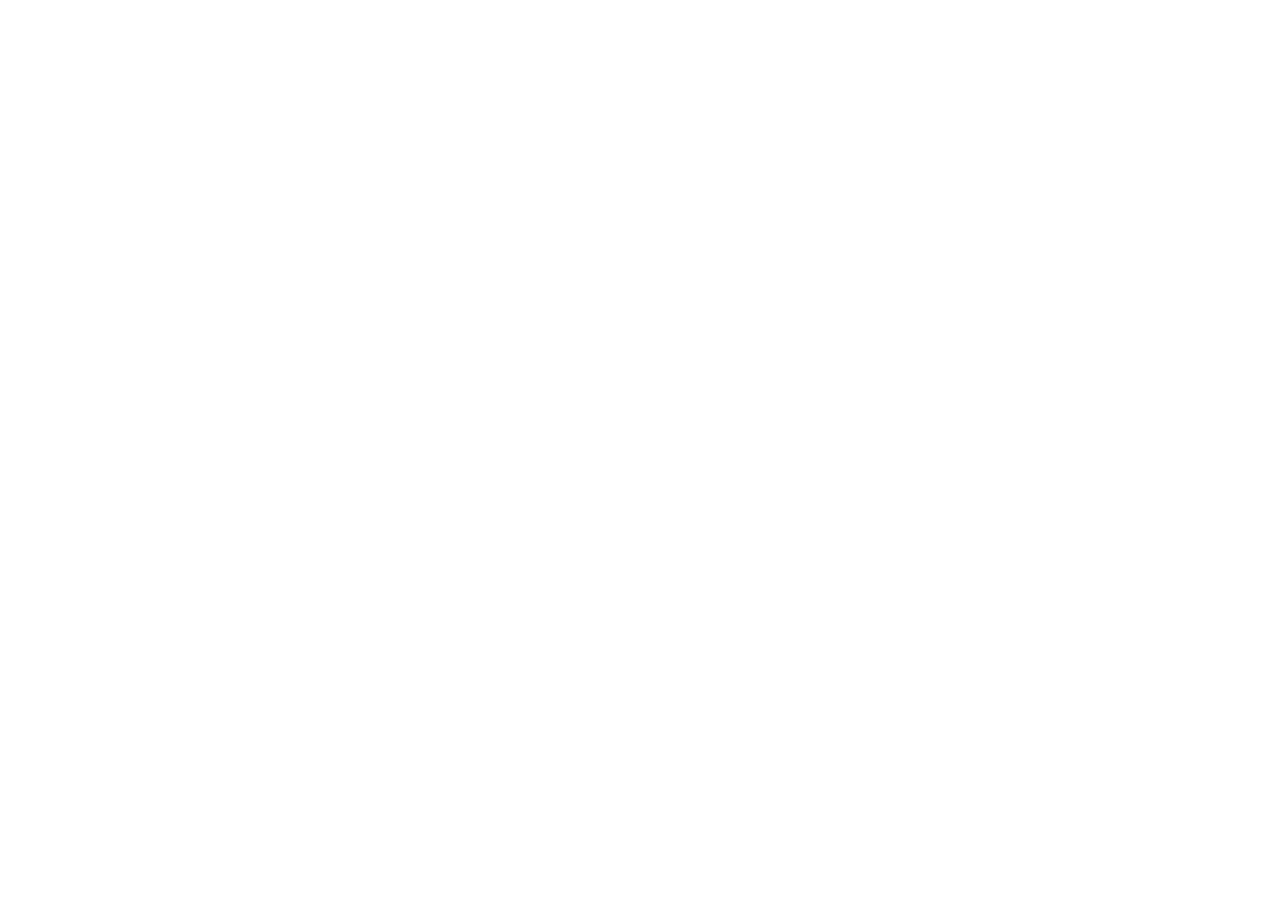
==== index.html @ 78853125 "modularização" ====
<!DOCTYPE html>
<html lang="pt-br">
<head>
    <meta charset="UTF-8">
    <meta name="viewport" content="width=device-width, initial-scale=1.0">
    <title>Document</title>
</head>
<body>
    <script type="module" src="./app.js"></script>
</body>
</html>
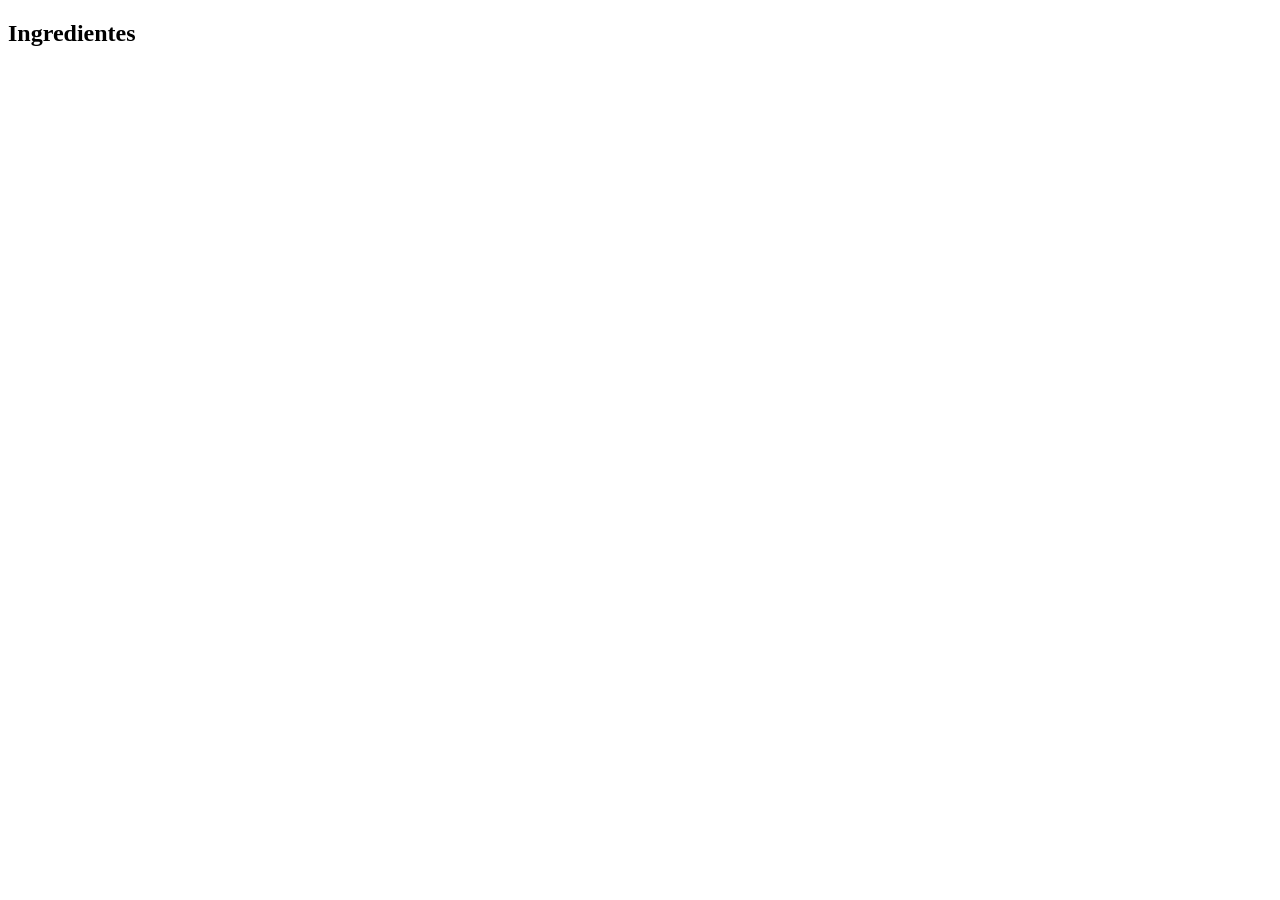
==== commit fef16288: "imagens" ====
--- a/index.html
+++ b/index.html
@@ -6,6 +6,11 @@
     <title>Document</title>
 </head>
 <body>
-    <script type="module" src="./app.js"></script>
+   <section>
+    <h1>Ingredientes</h1>
+   </section>
+   
+   
+    <script type='module' src="./app.js"></script>
 </body>
 </html>
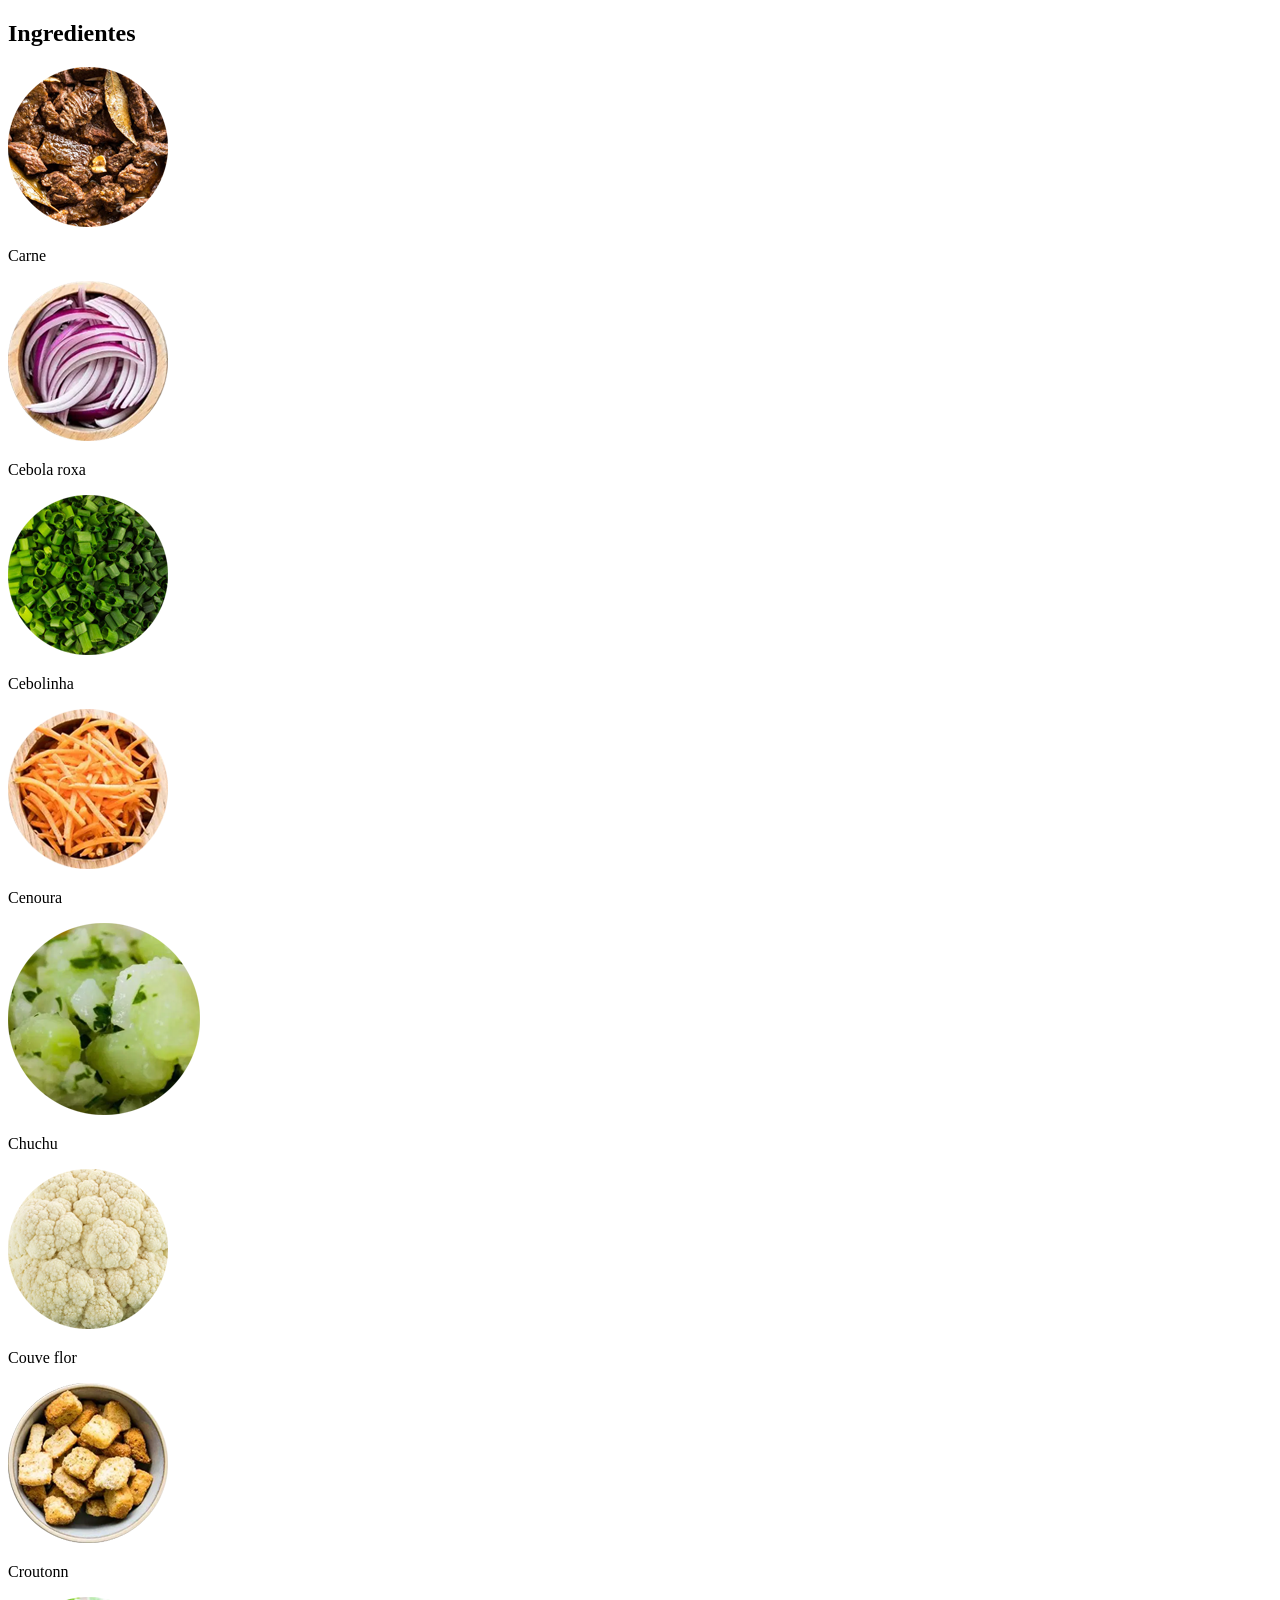
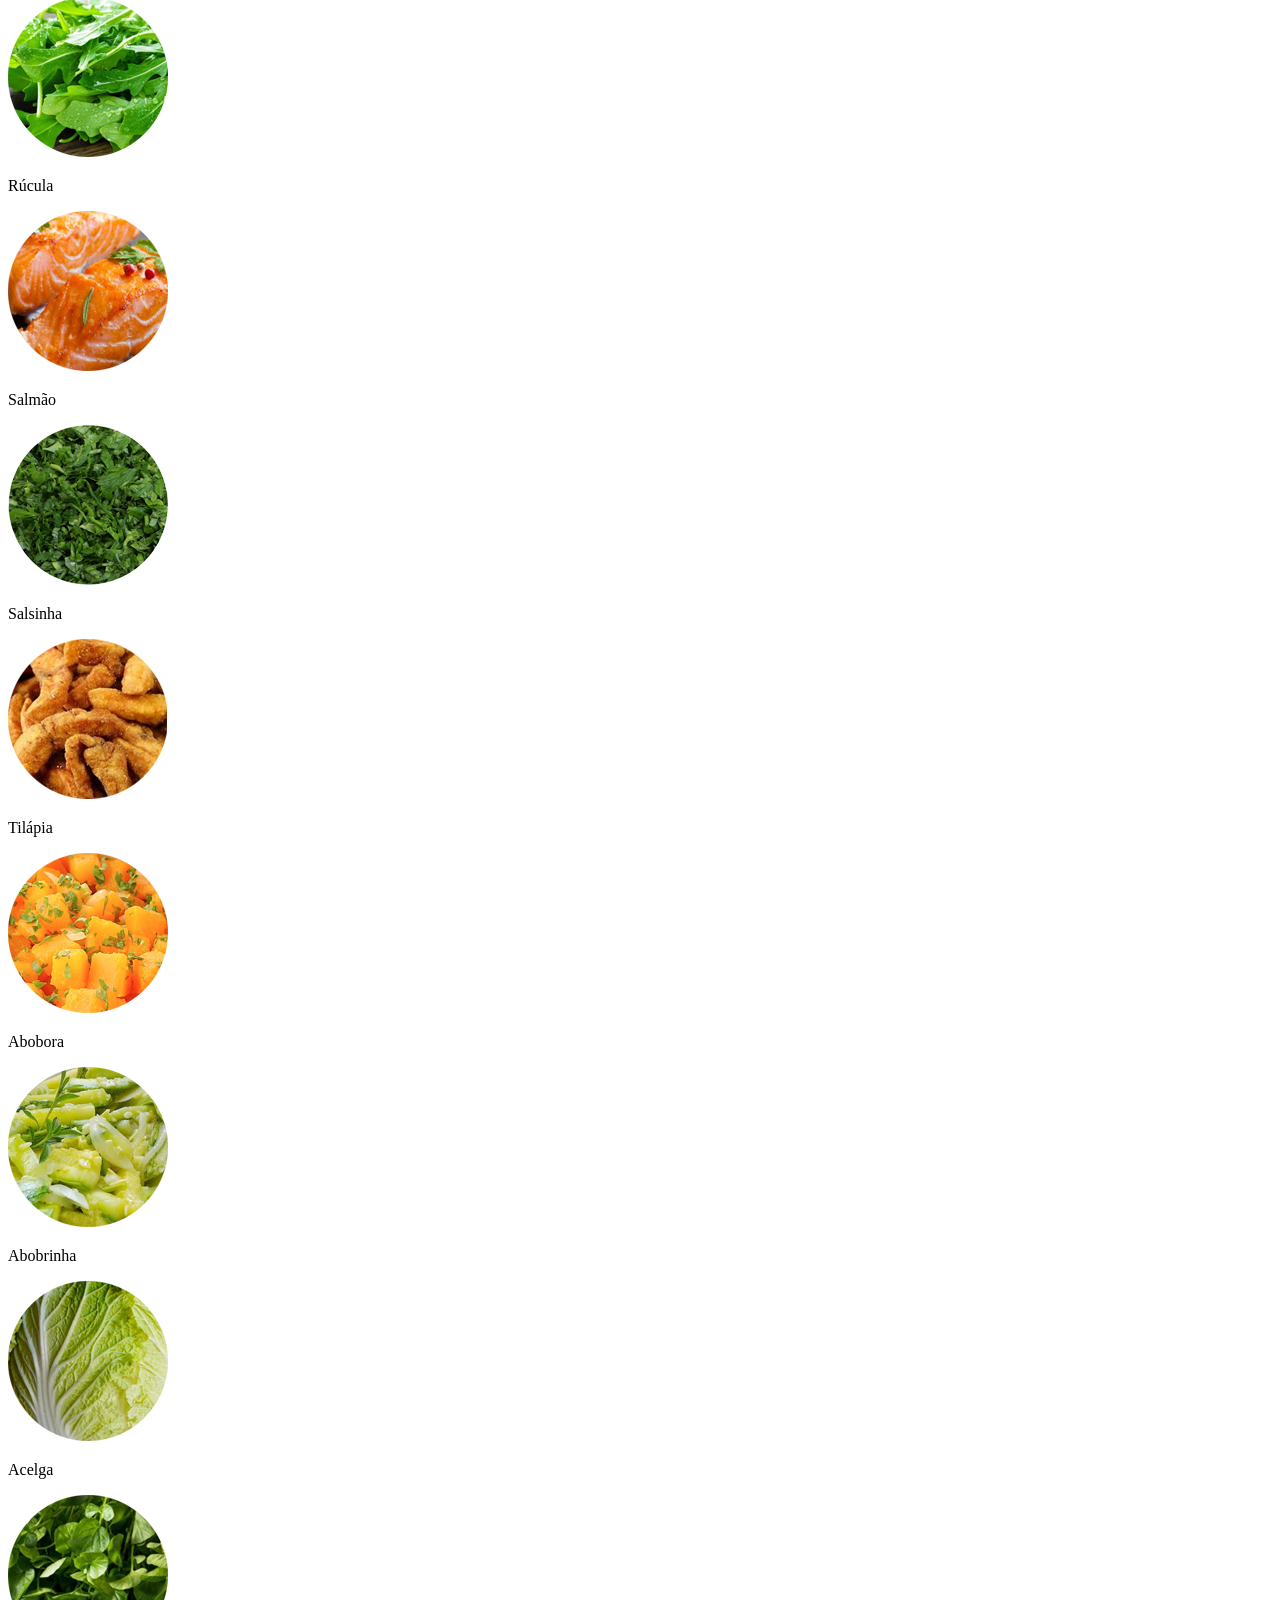
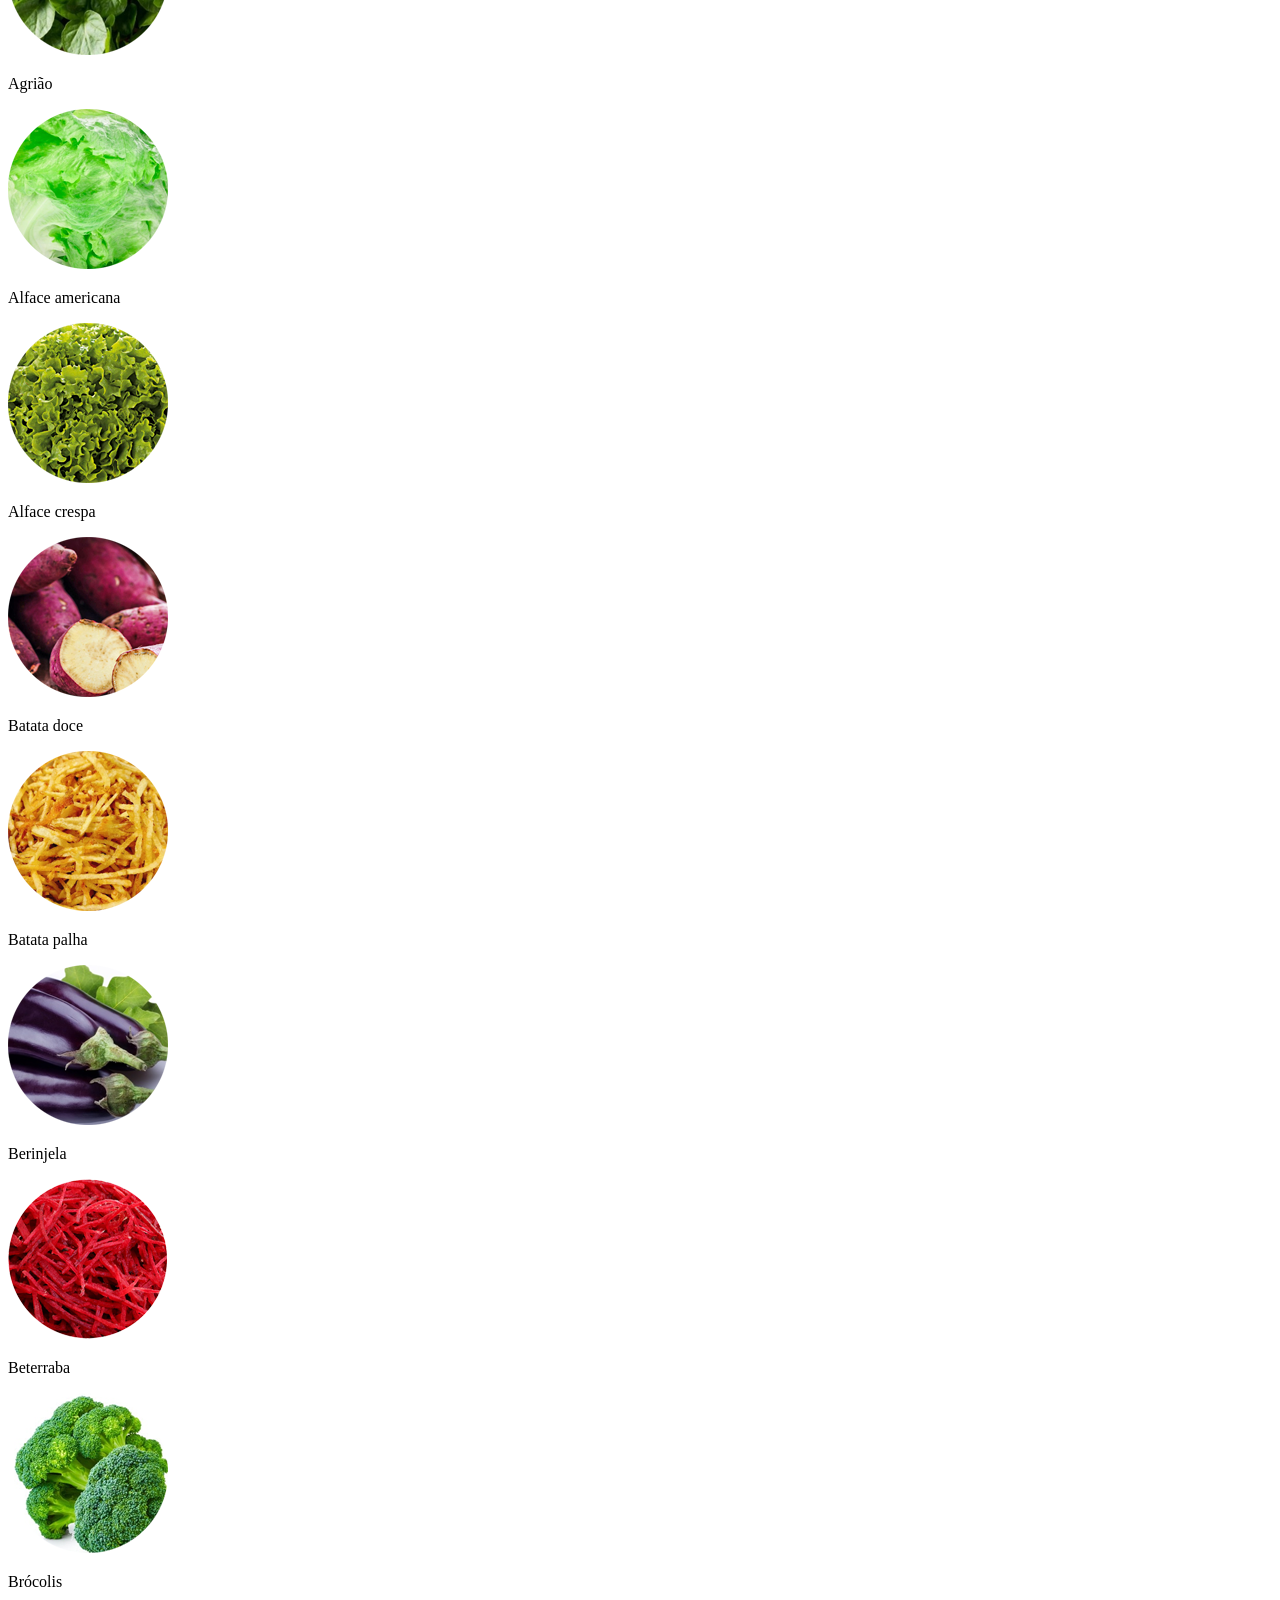
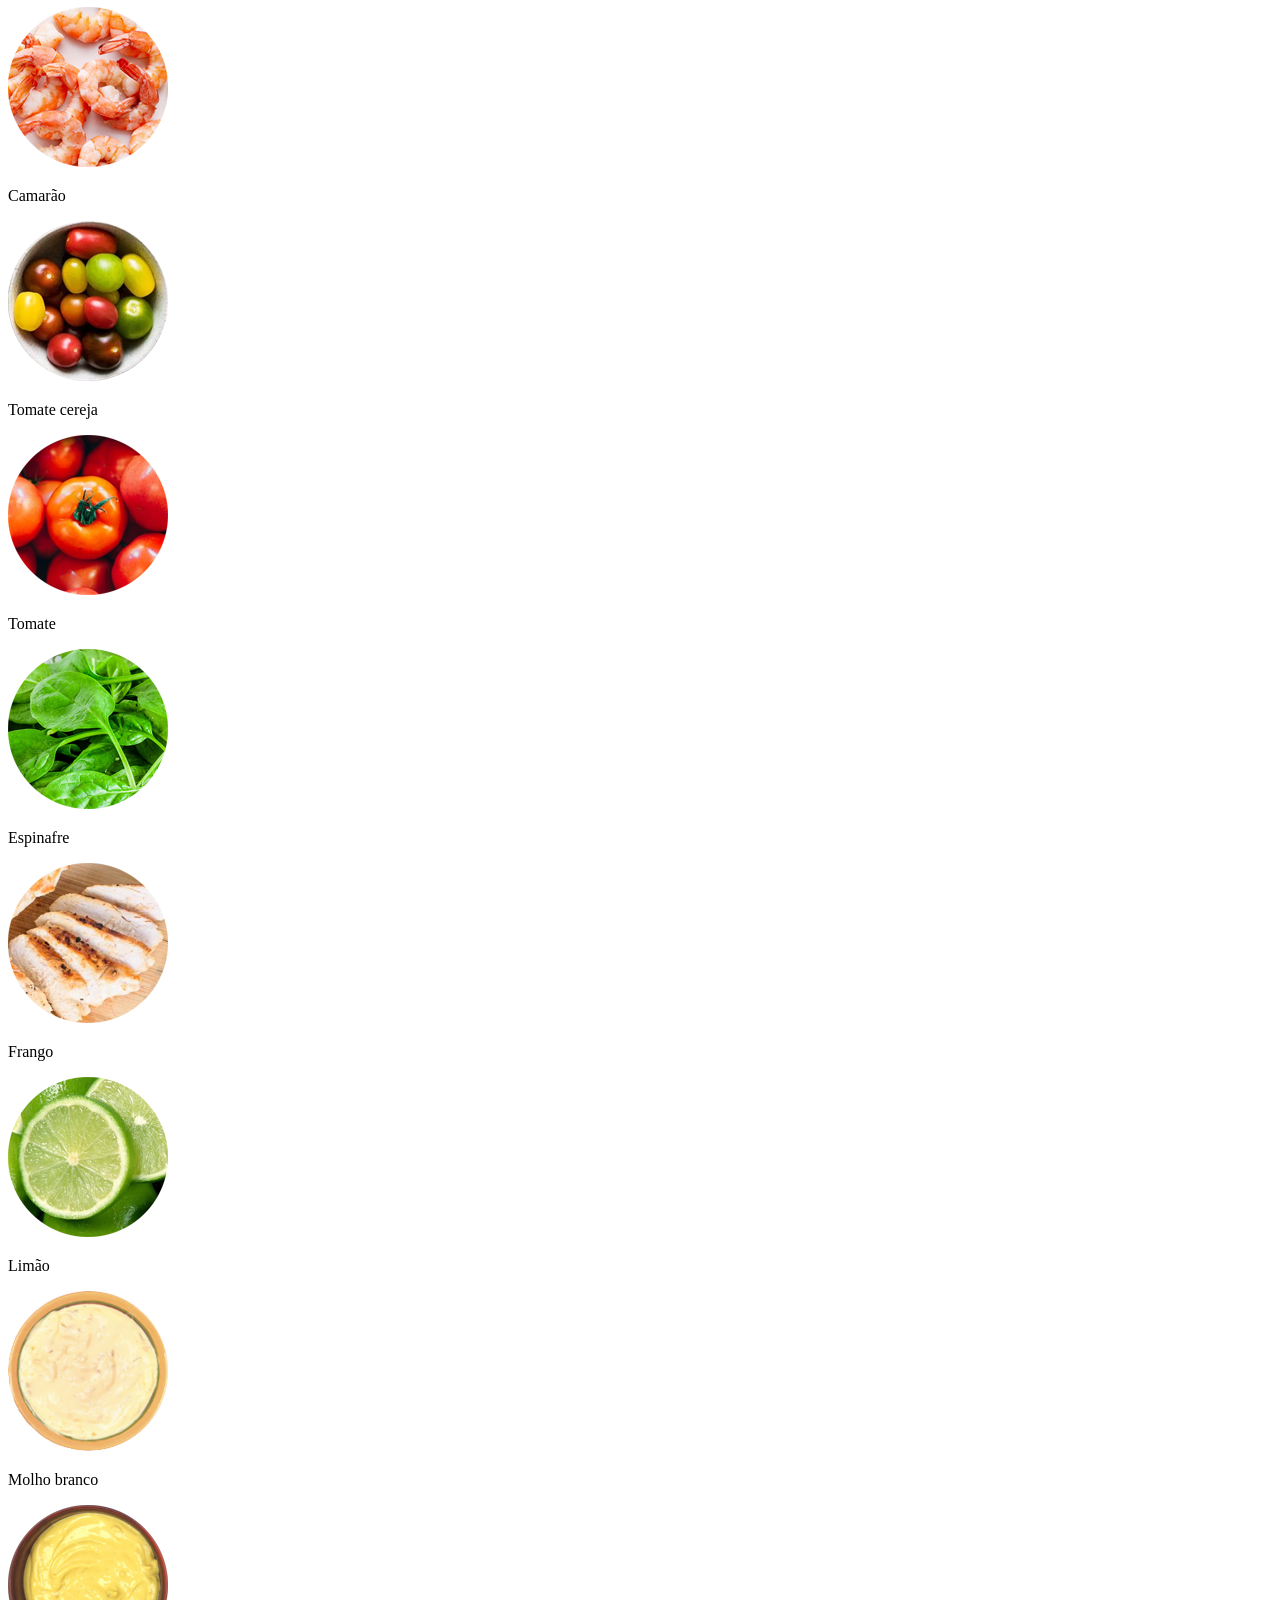
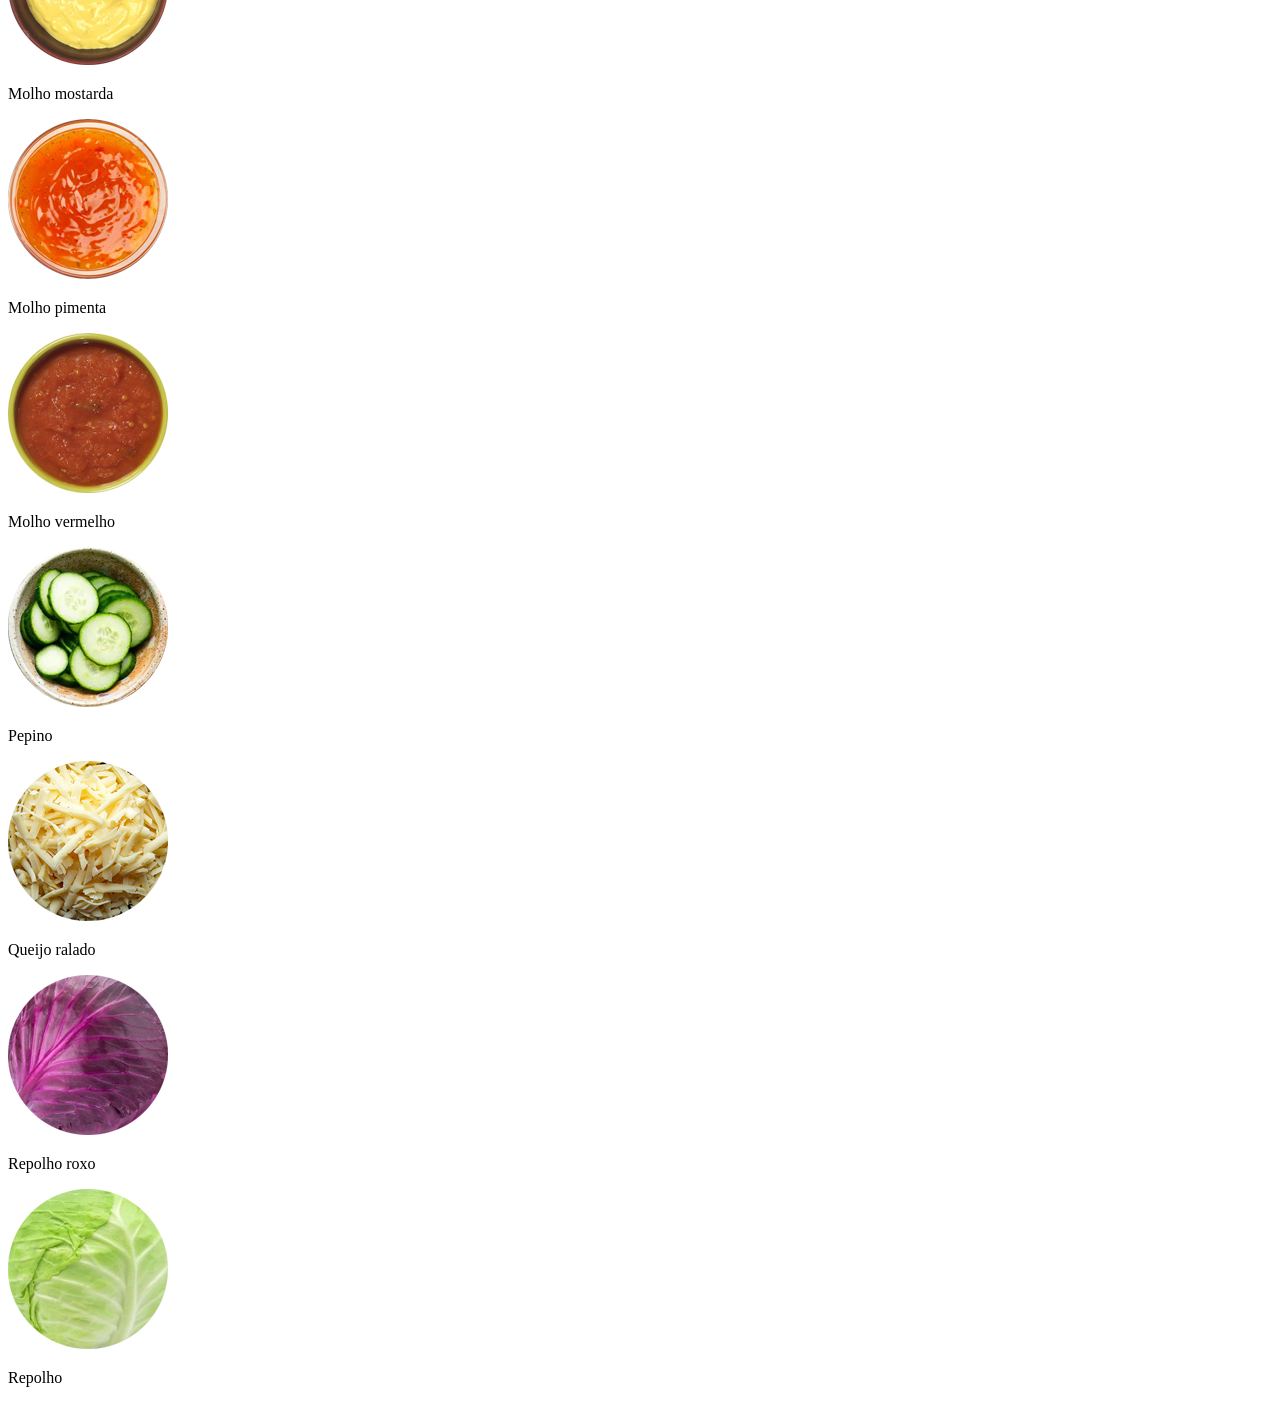
==== commit 128817e9: "falta só css" ====
--- a/index.html
+++ b/index.html
@@ -7,7 +7,10 @@
 </head>
 <body>
    <section>
-    <h1>Ingredientes</h1>
+        <h1>Ingredientes</h1>
+        <div id="container-ingredientes">
+            
+        </div>
    </section>
    
    
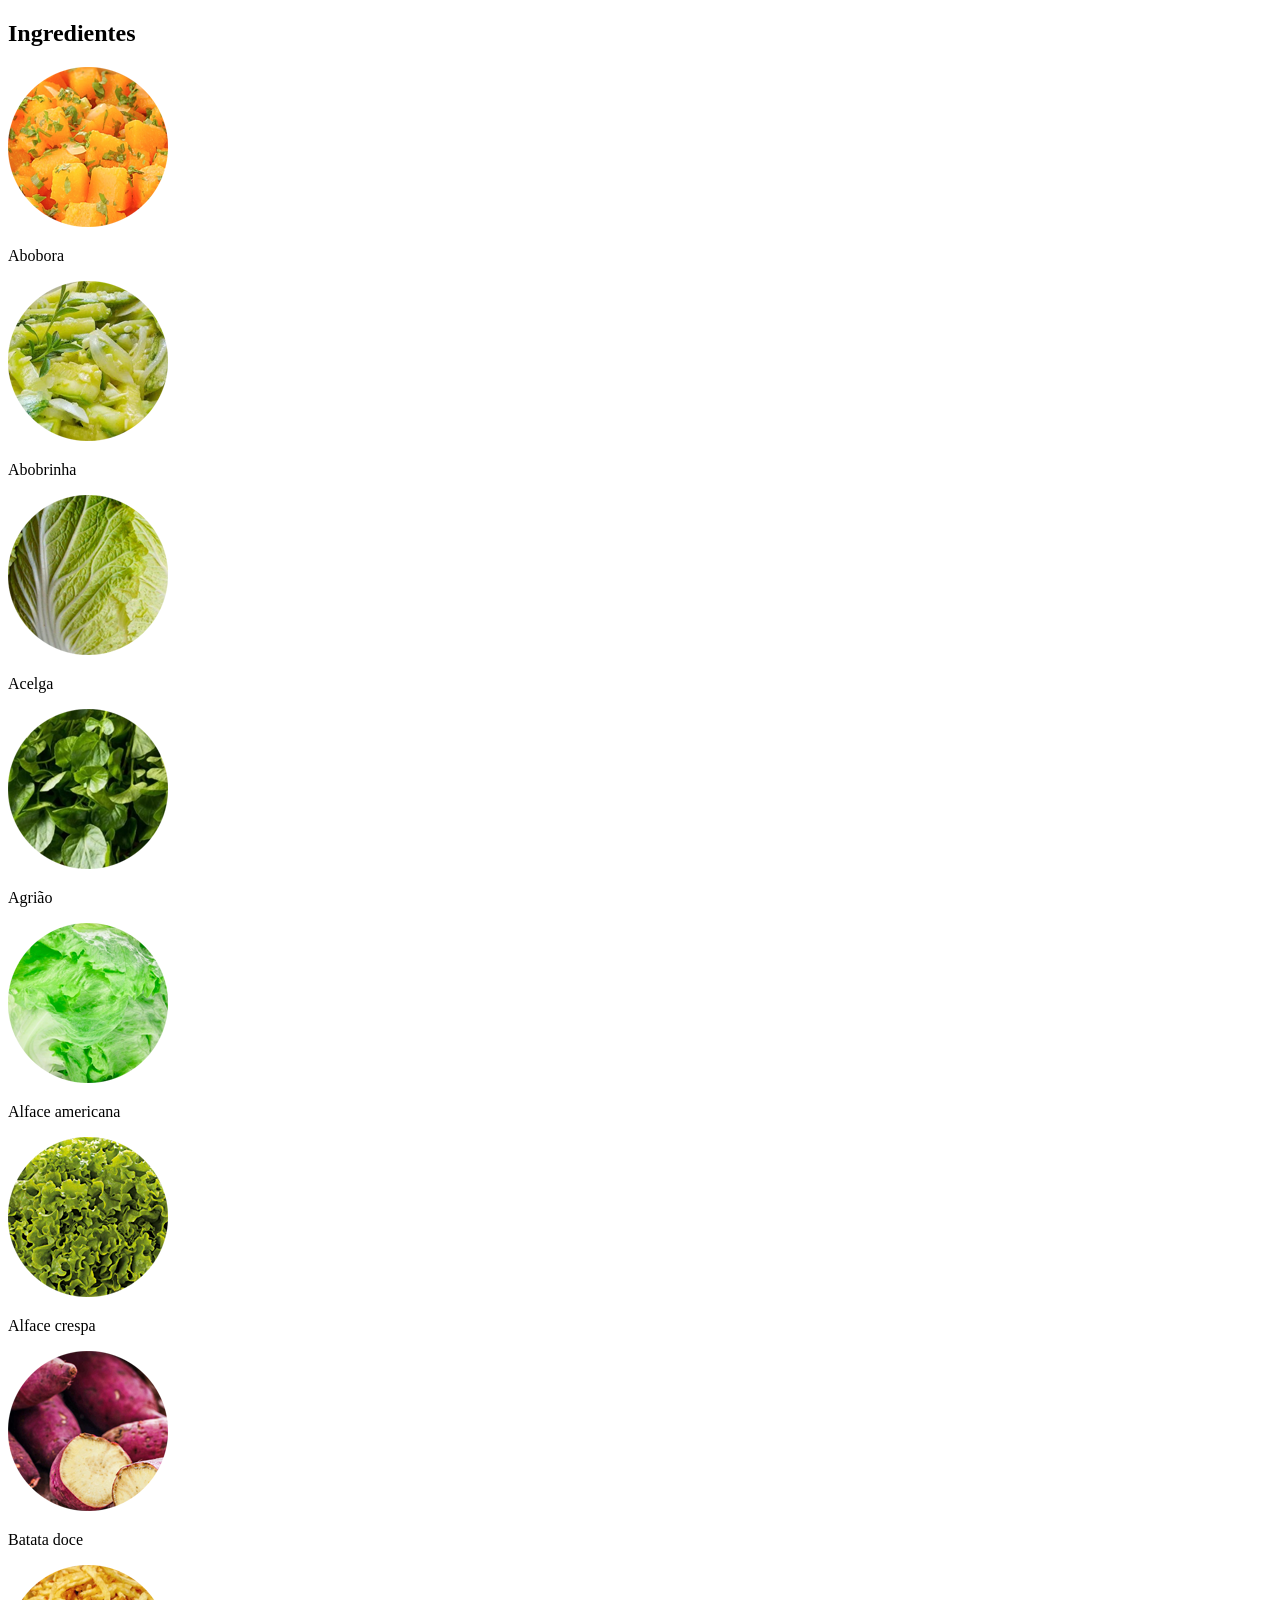
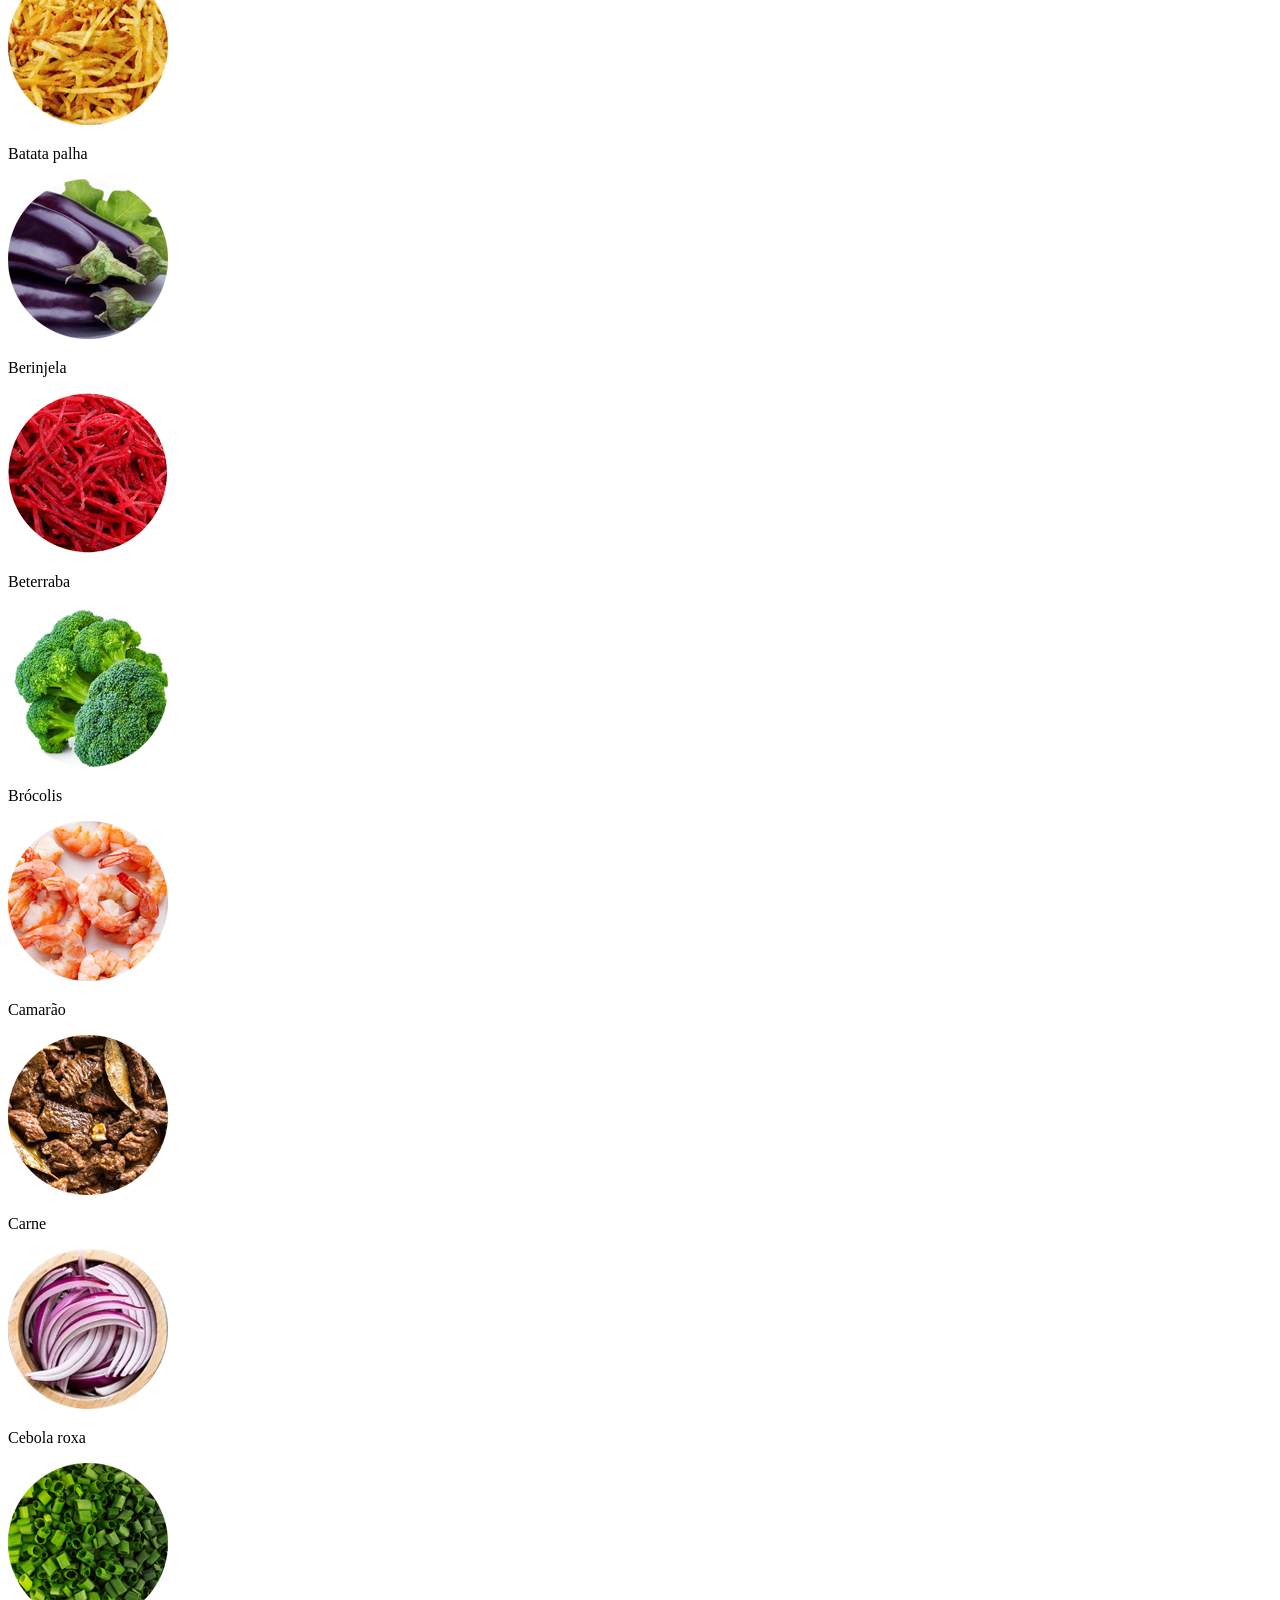
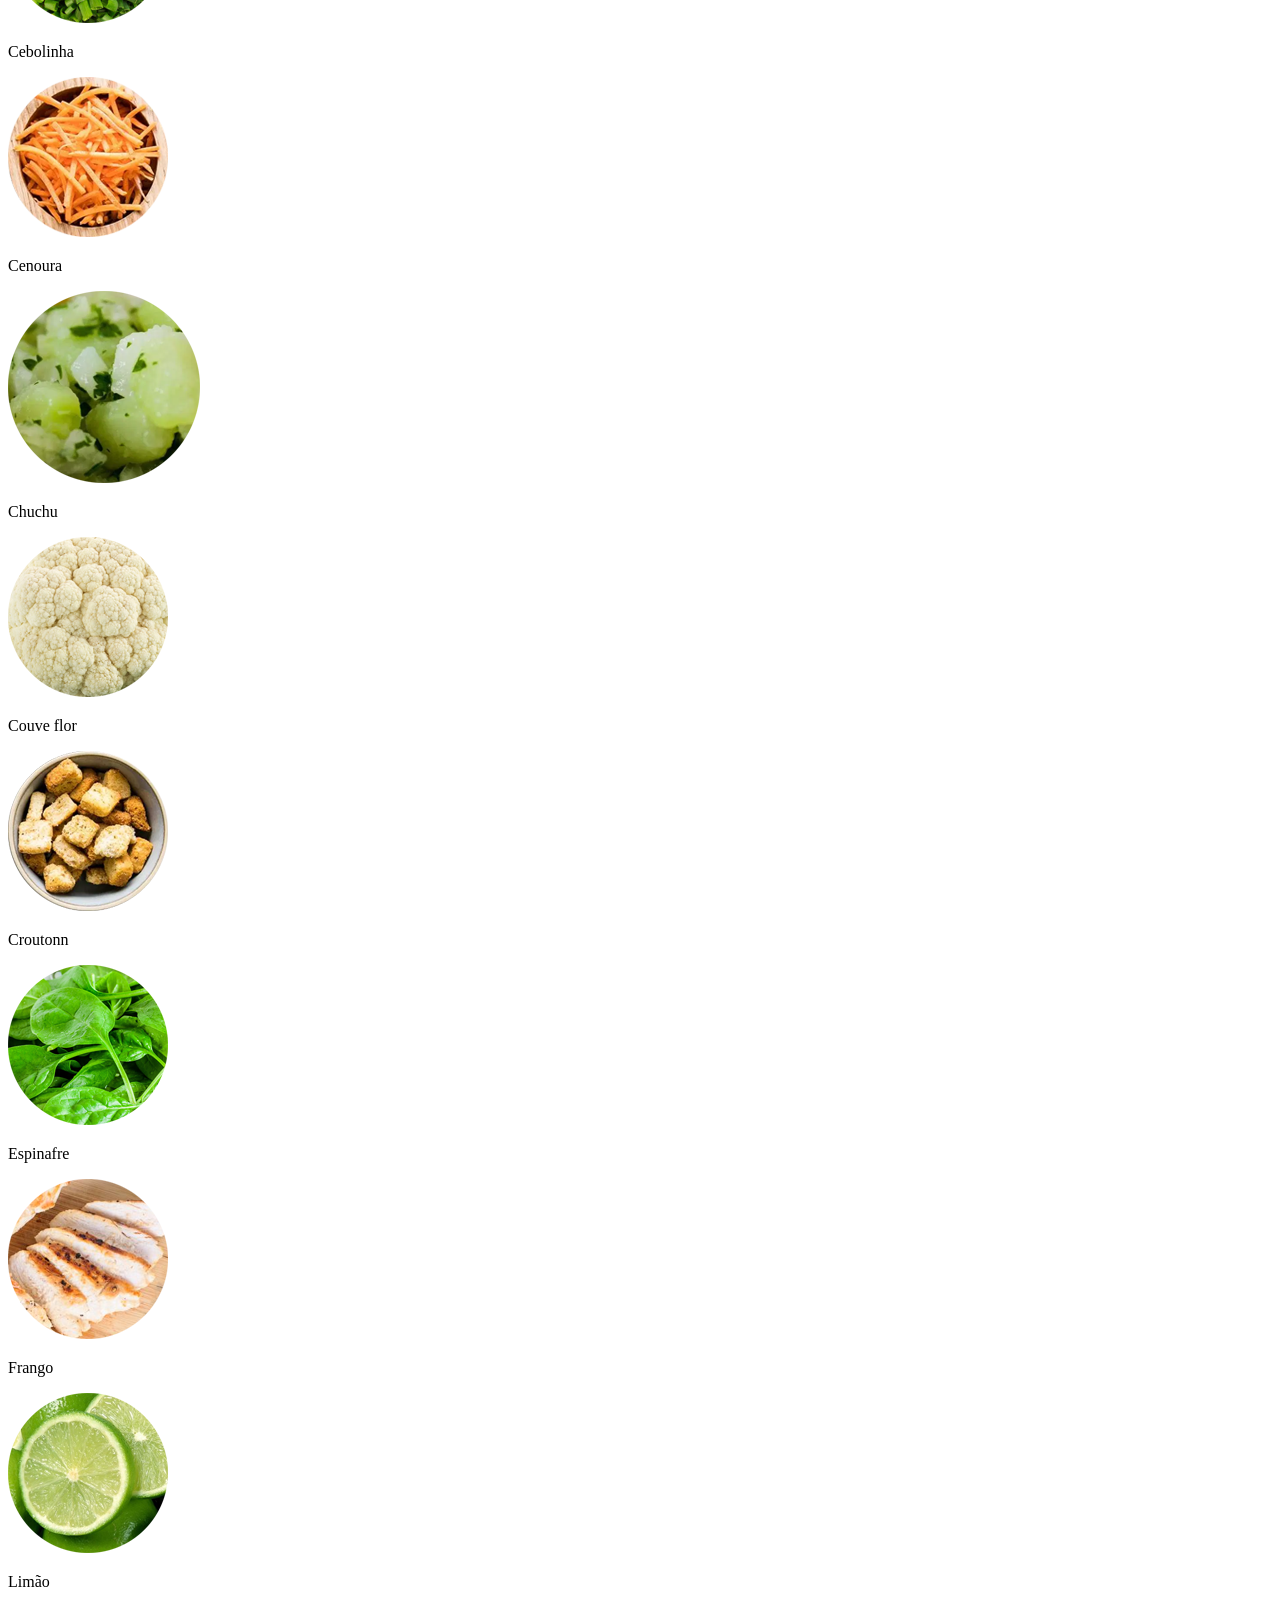
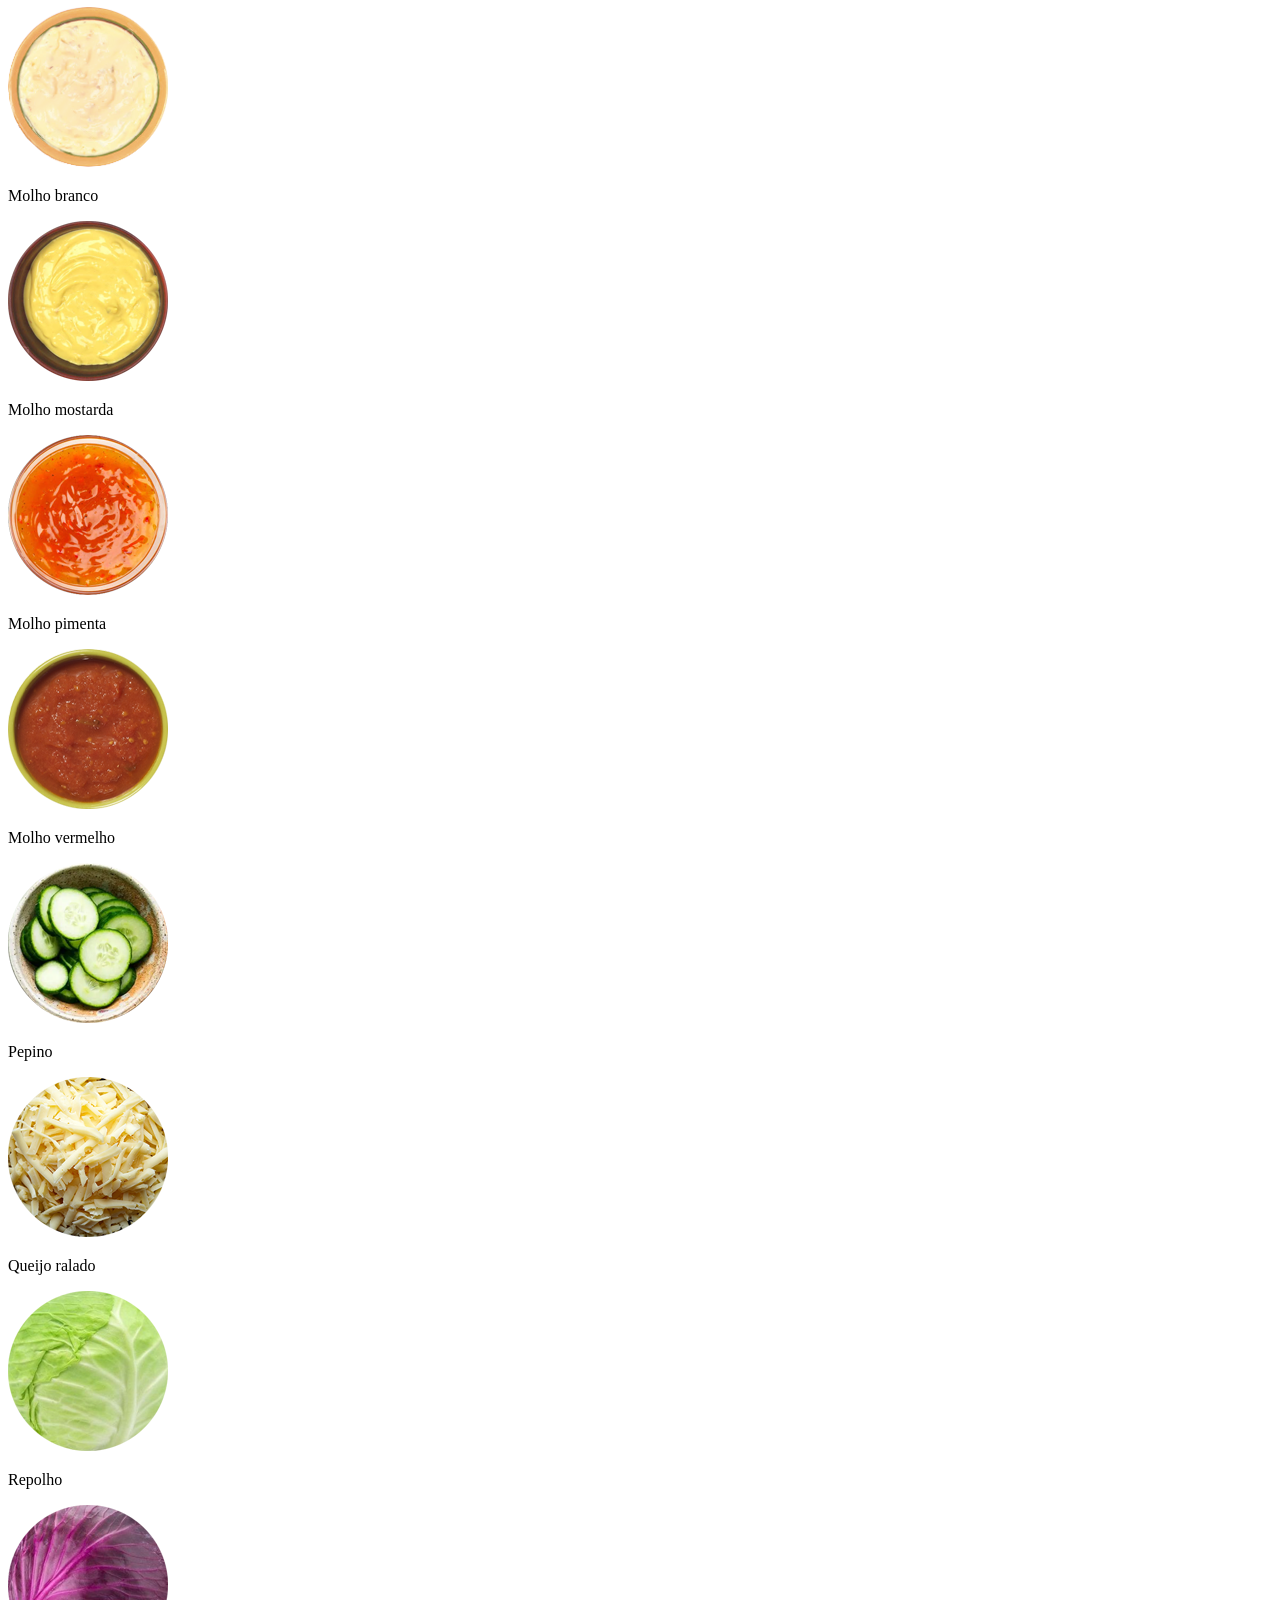
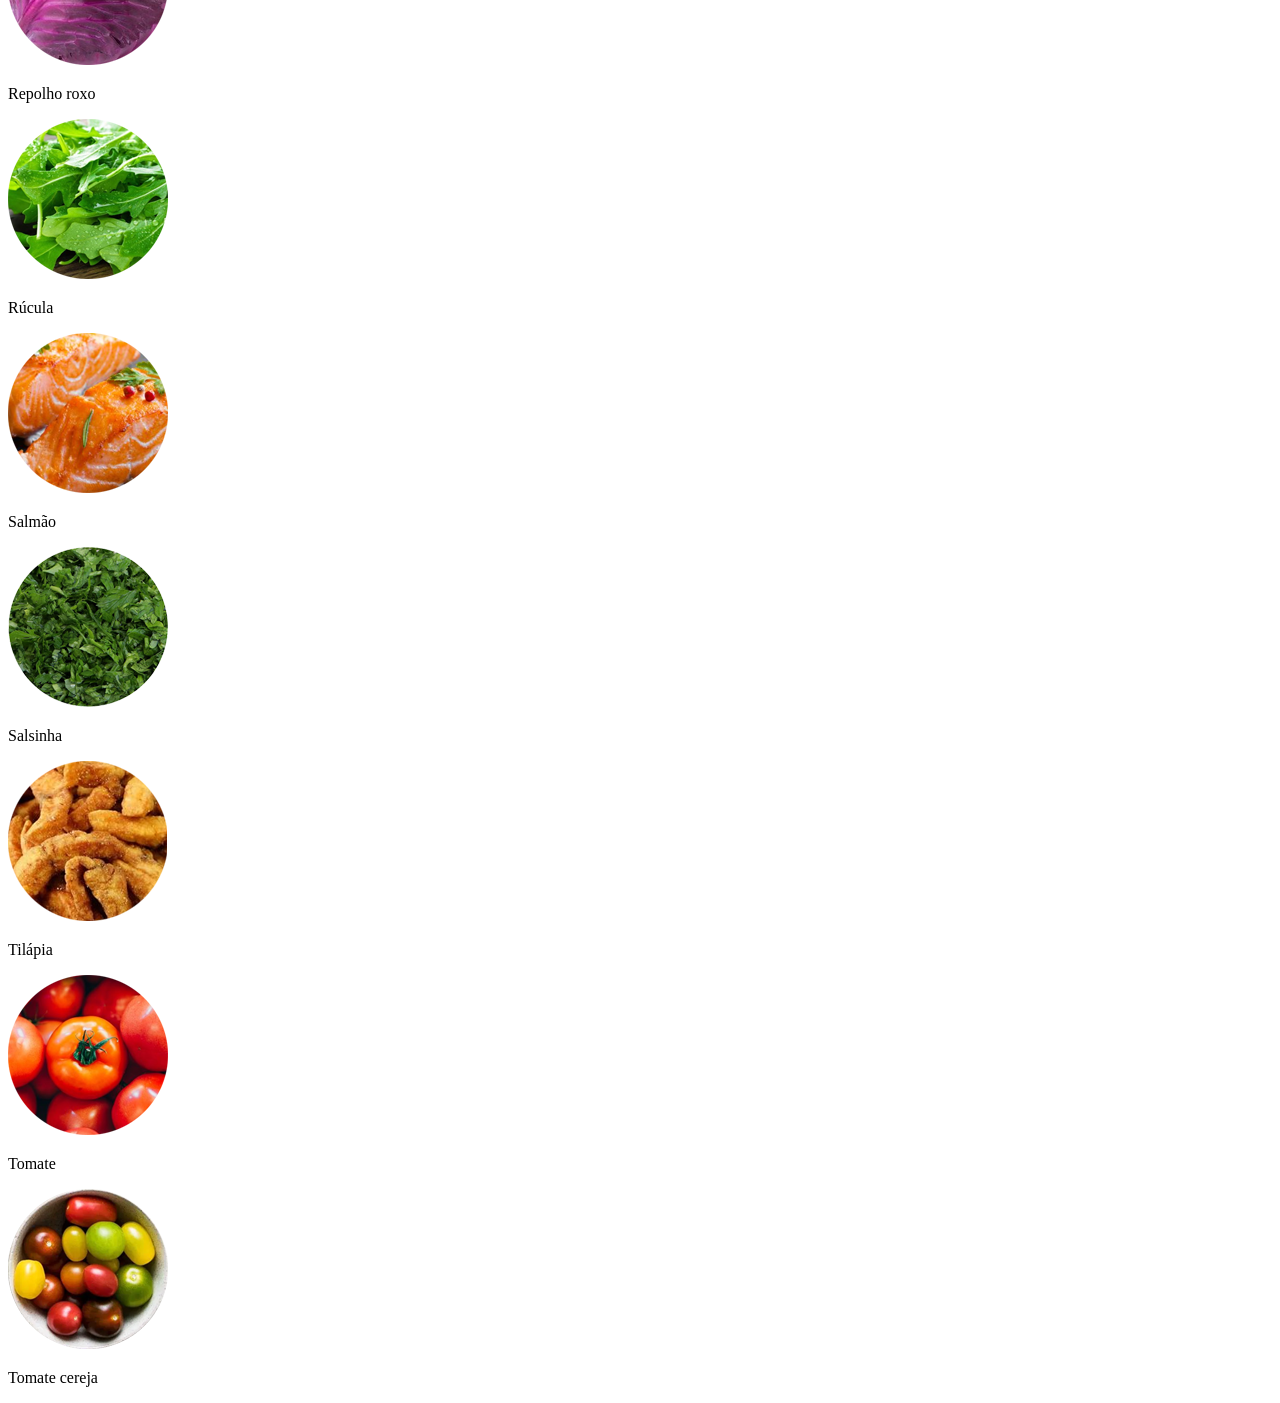
==== commit c5ae1d92: "ingredientesOrdenados" ====
--- a/index.html
+++ b/index.html
@@ -3,7 +3,7 @@
 <head>
     <meta charset="UTF-8">
     <meta name="viewport" content="width=device-width, initial-scale=1.0">
-    <title>Document</title>
+    <title>Dalas Delivery</title>
 </head>
 <body>
    <section>
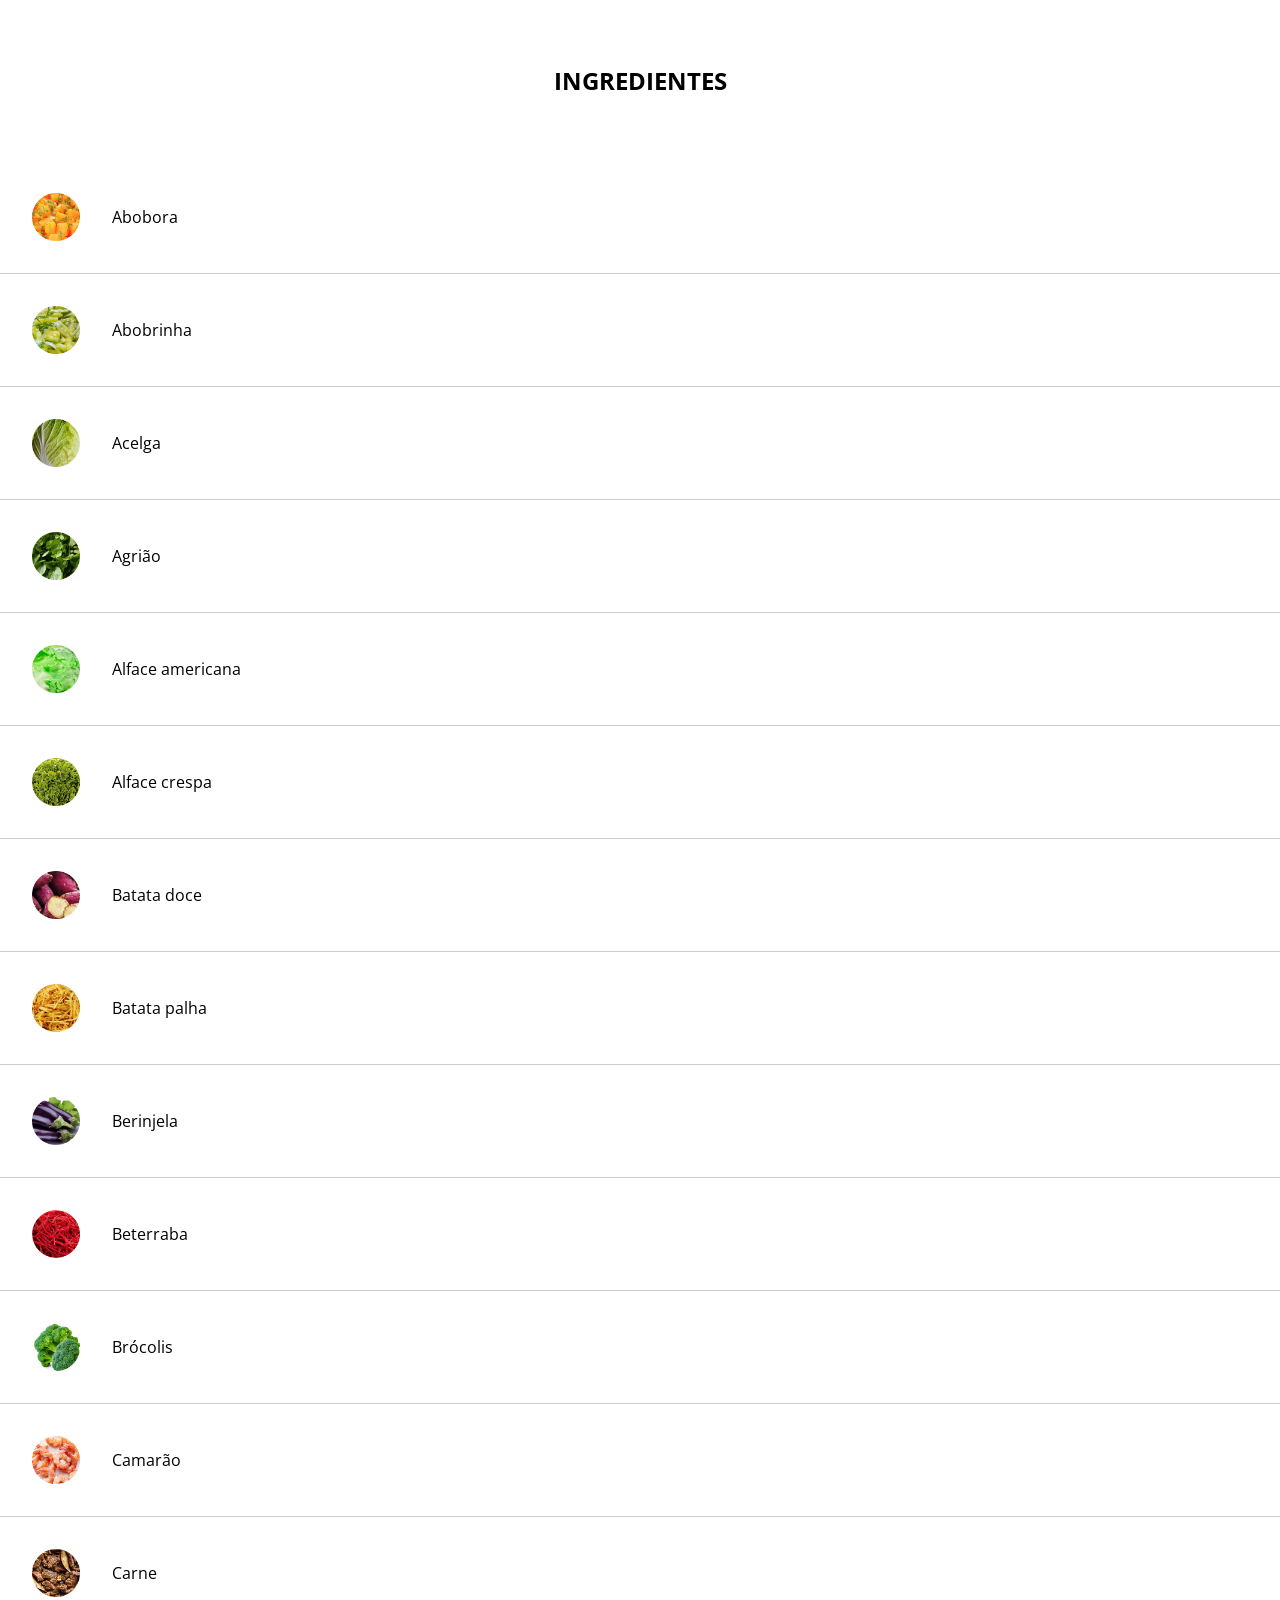
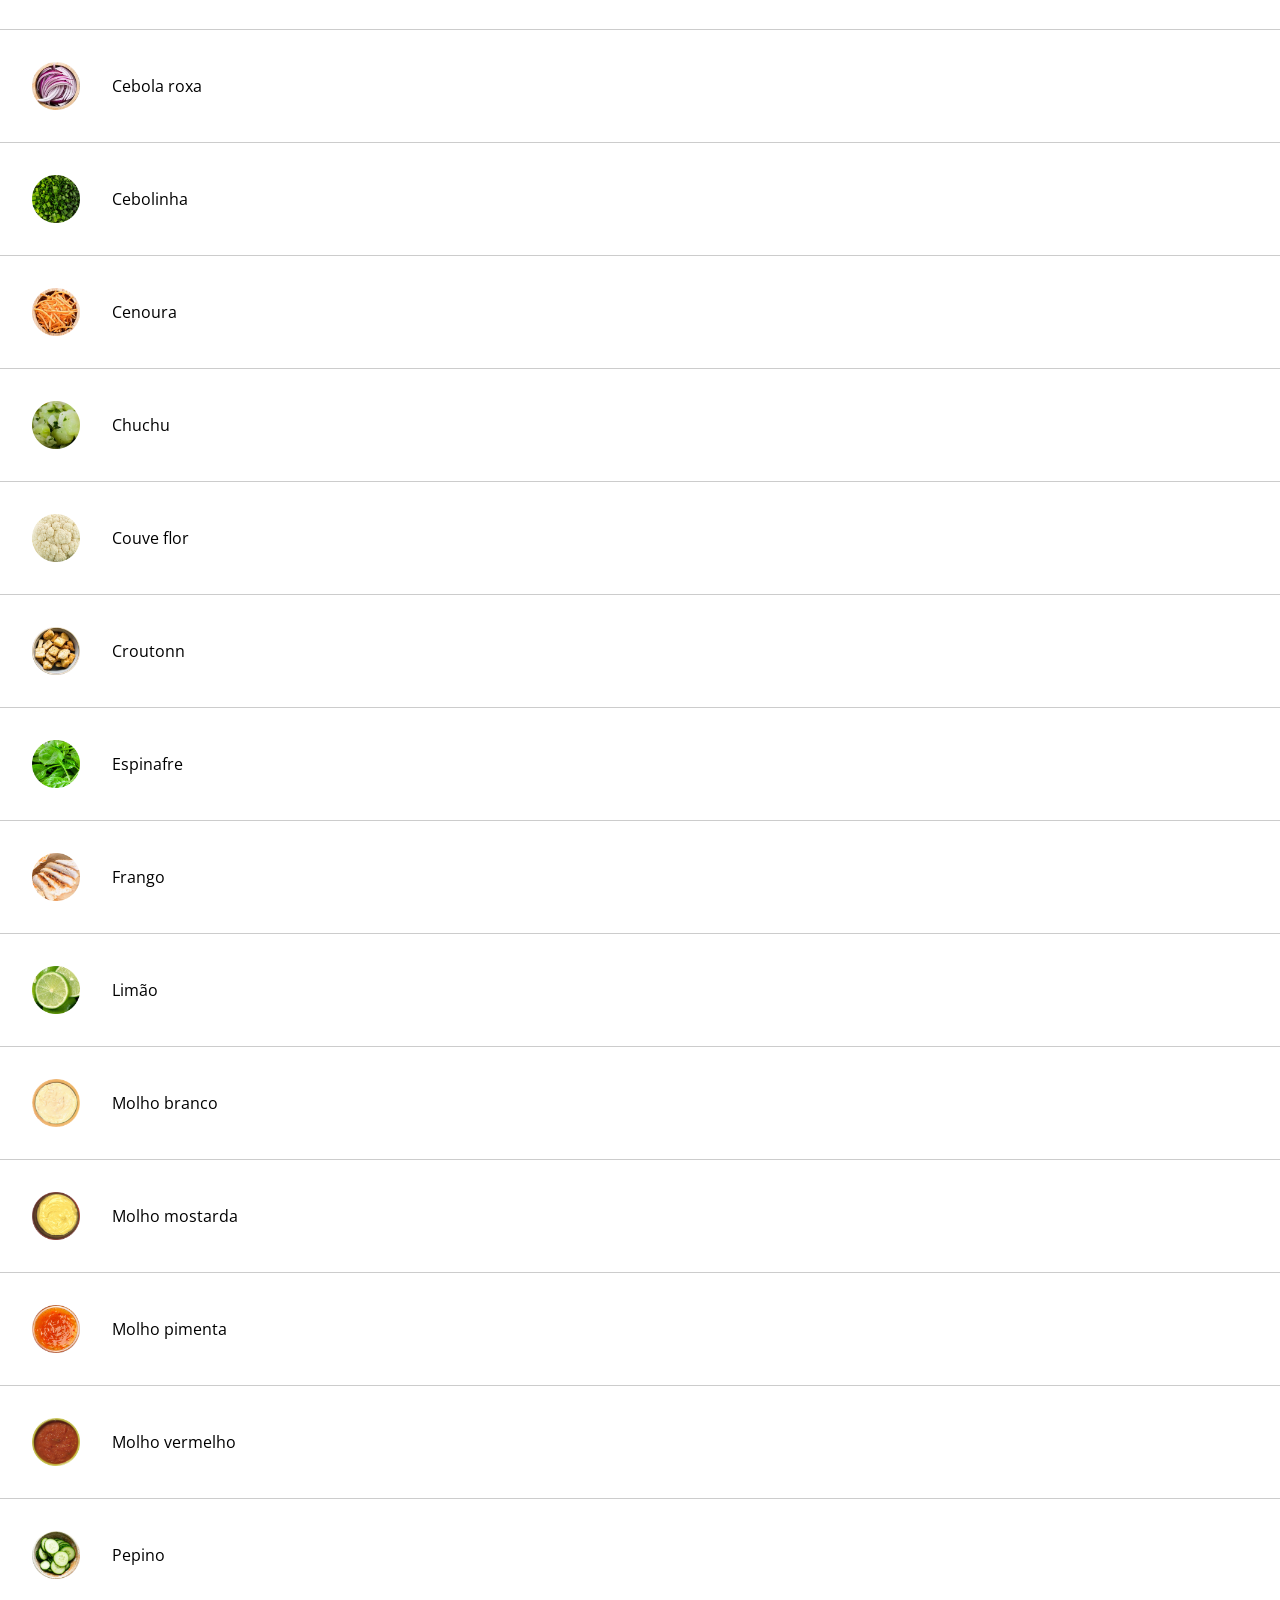
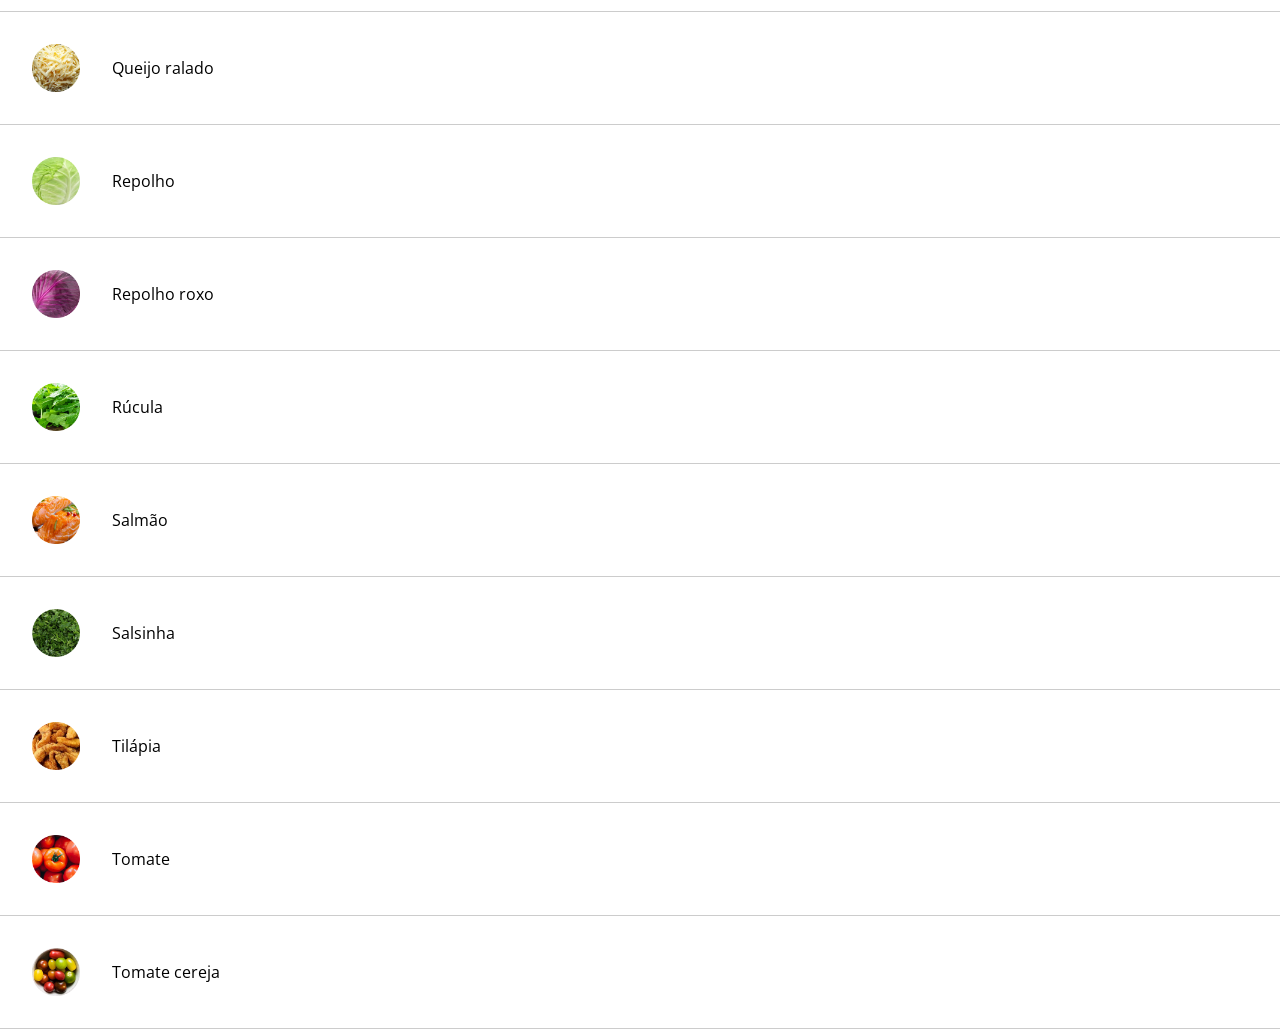
==== commit 6b70254c: "finalizando" ====
--- a/index.html
+++ b/index.html
@@ -4,6 +4,9 @@
     <meta charset="UTF-8">
     <meta name="viewport" content="width=device-width, initial-scale=1.0">
     <title>Dalas Delivery</title>
+    <link rel="preconnect" href="https://fonts.gstatic.com" crossorigin>
+    <link href="https://fonts.googleapis.com/css2?family=Open+Sans:wght@300;400;700&family=Tinos&display=swap" rel="stylesheet">
+    <link rel="stylesheet" href="css/estilo.css">
 </head>
 <body>
    <section>
--- a/css/estilo.css
+++ b/css/estilo.css
@@ -0,0 +1,30 @@
+@charset "UTF-8";
+
+*{
+    margin: 0;
+    padding: 0;
+}
+html, body{
+    font-family: 'Open Sans', sans-serif;
+}
+
+h1{
+    margin: 4rem 0;
+    text-transform: uppercase;
+    text-align: center;
+}
+
+.ingrediente{
+    display: flex;
+    border-bottom: solid 1px rgba(0,0,0,0.2);
+    padding: 2rem;
+    align-items: center;
+}
+
+.ingrediente img{
+    height: 3rem;
+}
+
+.ingrediente p{
+    margin-left: 32px;
+}
